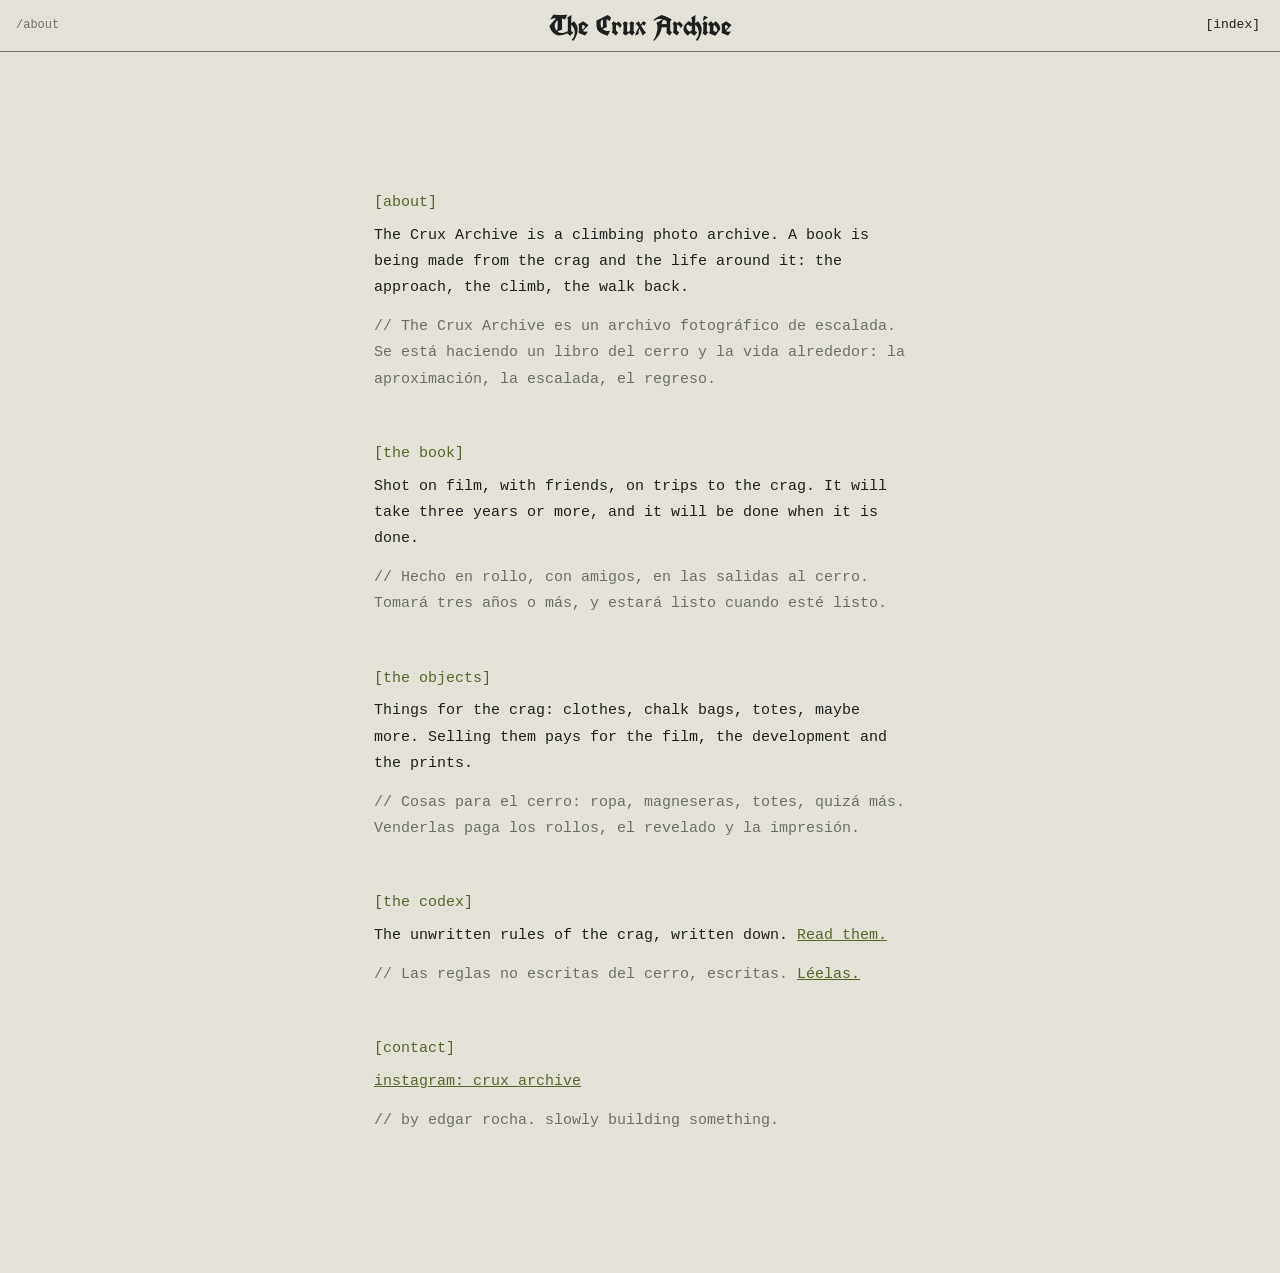
==== about.html @ bde93274 "Add files via upload" ====
<!DOCTYPE html>
<html lang="en">
<head>
<meta charset="utf-8">
<meta name="viewport" content="width=device-width, initial-scale=1, viewport-fit=cover">
<title>About // The Crux Archive</title>
<link rel="icon" href="favicon.svg" type="image/svg+xml">
<link rel="icon" href="favicon.ico" sizes="48x48">
<link rel="apple-touch-icon" href="apple-touch-icon.png">
<link rel="stylesheet" href="https://fonts.googleapis.com/css2?family=UnifrakturCook:wght@700&display=swap">
<link rel="stylesheet" href="style.css">
</head>
<body>
<header class="hd">
  <span class="where">/about</span>
  <a class="logo" href="index.html">The Crux Archive</a>
  <button class="mb" id="mb" aria-expanded="false" aria-controls="panel">[index]</button>
  <nav class="panel" id="panel" aria-label="index">
    <ul>
      <li><a href="about.html" aria-current="page">[about]</a></li>
      <li><a href="shop.html">[shop]</a></li>
    </ul>
  </nav>
</header>

<main>
<h2>[about]</h2>
<p>The Crux Archive is a climbing photo archive. A book is being made from the crag and the life around it: the approach, the climb, the walk back.</p>
<p class="es">// The Crux Archive es un archivo fotográfico de escalada. Se está haciendo un libro del cerro y la vida alrededor: la aproximación, la escalada, el regreso.</p>

<h2>[the book]</h2>
<p>Shot on film, with friends, on trips to the crag. It will take three years or more, and it will be done when it is done.</p>
<p class="es">// Hecho en rollo, con amigos, en las salidas al cerro. Tomará tres años o más, y estará listo cuando esté listo.</p>

<h2>[the objects]</h2>
<p>Things for the crag: clothes, chalk bags, totes, maybe more. Selling them pays for the film, the development and the prints.</p>
<p class="es">// Cosas para el cerro: ropa, magneseras, totes, quizá más. Venderlas paga los rollos, el revelado y la impresión.</p>

<h2>[the codex]</h2>
<p>The unwritten rules of the crag, written down. <a href="index.html">Read them.</a></p>
<p class="es">// Las reglas no escritas del cerro, escritas. <a href="index.html">Léelas.</a></p>

<h2>[contact]</h2>
<p><a href="https://www.instagram.com/crux_archive/">instagram: crux_archive</a></p>
<p class="es">// by edgar rocha. slowly building something.</p>
</main>
<script src="menu.js"></script>
</body>
</html>
---- style.css ----
:root{
  --bg:#e4e2d8; --ink:#1d201e; --dim:#6c7064; --lichen:#55662b; --blood:#8c2f39;
  --blackletter:"UnifrakturCook","Old English Text MT","Luminari",Georgia,serif;
  --mono:ui-monospace,"SF Mono","Cascadia Mono",Menlo,Consolas,monospace;
}
@media (prefers-color-scheme: dark){
  :root:not([data-theme="light"]){--bg:#1b1d1b;--ink:#e4e2d8;--dim:#858a7b;--lichen:#a3b06c;--blood:#c9707a;}
}
:root[data-theme="dark"]{--bg:#1b1d1b;--ink:#e4e2d8;--dim:#858a7b;--lichen:#a3b06c;--blood:#c9707a;}
*,*::before,*::after{box-sizing:border-box}
html{scroll-padding-top:72px}
body{margin:0;background:var(--bg);color:var(--ink);font-family:var(--mono);font-size:15px;line-height:1.75}
a{color:var(--lichen)}
a:focus-visible,button:focus-visible{outline:2px solid var(--lichen);outline-offset:3px}

/* header */
.hd{position:sticky;top:0;z-index:4;background:var(--bg);border-bottom:1px solid var(--dim);display:grid;grid-template-columns:1fr auto 1fr;align-items:center;padding:env(safe-area-inset-top,0px) 16px 0;min-height:52px}
.where{color:var(--dim);font-size:12px}
.logo{font-family:var(--blackletter);font-size:clamp(22px,6vw,28px);line-height:1;color:var(--ink);text-decoration:none;white-space:nowrap}
.mb{justify-self:end;font:inherit;font-size:13px;color:var(--ink);background:none;border:0;min-height:44px;padding:0 4px;cursor:pointer}
.mb:hover{text-decoration:underline}
.panel{position:absolute;top:100%;right:0;min-width:220px;background:var(--bg);border:1px solid var(--dim);border-top:0;padding:8px 16px 12px;display:none}
.panel.open{display:block}
.panel ul{list-style:none;margin:0;padding:0}
.panel a{display:block;padding:8px 0;color:var(--lichen);text-decoration:none}
.panel a:hover{text-decoration:underline}
.panel a[aria-current="page"]{color:var(--blood)}
.panel a[aria-current="page"]::before{content:"> "}
@media (max-width:420px){.where{visibility:hidden}}
@media (max-width:600px){.panel{left:0;border-left:0;border-right:0}}

/* page */
main{max-width:64ch;margin:0 auto;padding:10vh 22px calc(14vh + env(safe-area-inset-bottom,0px))}
h1{font-family:var(--blackletter);font-weight:700;font-size:clamp(46px,13vw,92px);line-height:1;margin:.15em 0 .1em;letter-spacing:.01em}
h2{font:inherit;color:var(--lichen);margin:3rem 0 .4rem}
p{margin:0 0 .8rem}
.sub{color:var(--lichen);margin:0 0 3.5rem;font-size:1.05em}
pre{margin:0;font:inherit;white-space:pre-wrap;overflow-wrap:anywhere}
.c{color:var(--dim)} .k{color:var(--lichen)} .b{color:var(--blood)} .s{color:var(--ink)}
.art{display:block;margin-top:2.4rem}
.art .s{display:block;padding-left:2ch}
.art .es{display:block;padding-left:2ch;margin-top:.5rem;color:var(--dim)}
.es{color:var(--dim)}
footer{margin-top:4rem;color:var(--dim)}

/* home intro (typewriter) */
html.js main{opacity:0}
html.js.on main{opacity:1;transition:opacity .6s}
#intro,#skip{display:none}
html.js #intro{position:fixed;inset:0;z-index:5;background:var(--bg);display:flex;align-items:center;padding:0 22px;transition:opacity .6s}
html.js #intro.out{opacity:0;pointer-events:none}
#intro .in{width:100%;max-width:64ch;margin:0 auto;font-size:clamp(20px,5.4vw,30px);color:var(--lichen)}
html.js #skip{display:block;position:fixed;z-index:6;right:16px;bottom:calc(12px + env(safe-area-inset-bottom,0px));font-size:12px;color:var(--dim)}
.cur{display:inline-block;width:.6ch;height:1.15em;vertical-align:text-bottom;background:var(--lichen);margin-left:2px;animation:bl 1s steps(1) infinite}
@keyframes bl{50%{opacity:0}}
@media (prefers-reduced-motion:reduce){.cur{animation:none}}
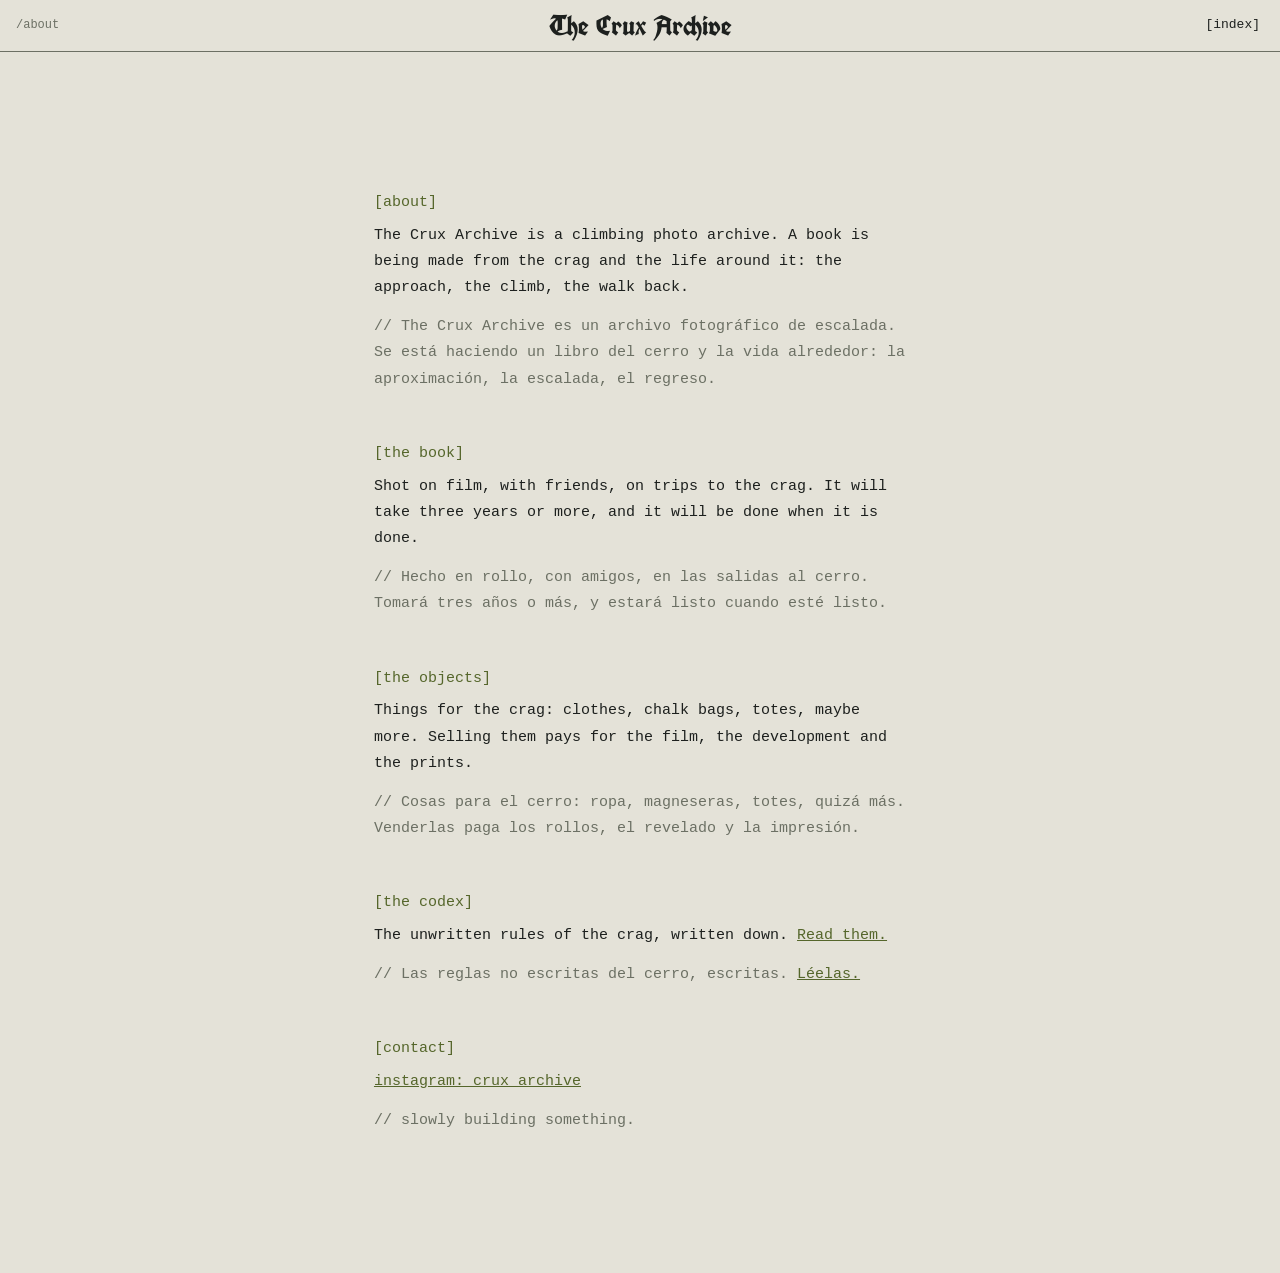
==== commit b1f21412: "Update about.html" ====
--- a/about.html
+++ b/about.html
@@ -42,7 +42,7 @@
 
 <h2>[contact]</h2>
 <p><a href="https://www.instagram.com/crux_archive/">instagram: crux_archive</a></p>
-<p class="es">// by edgar rocha. slowly building something.</p>
+<p class="es">// slowly building something.</p>
 </main>
 <script src="menu.js"></script>
 </body>
